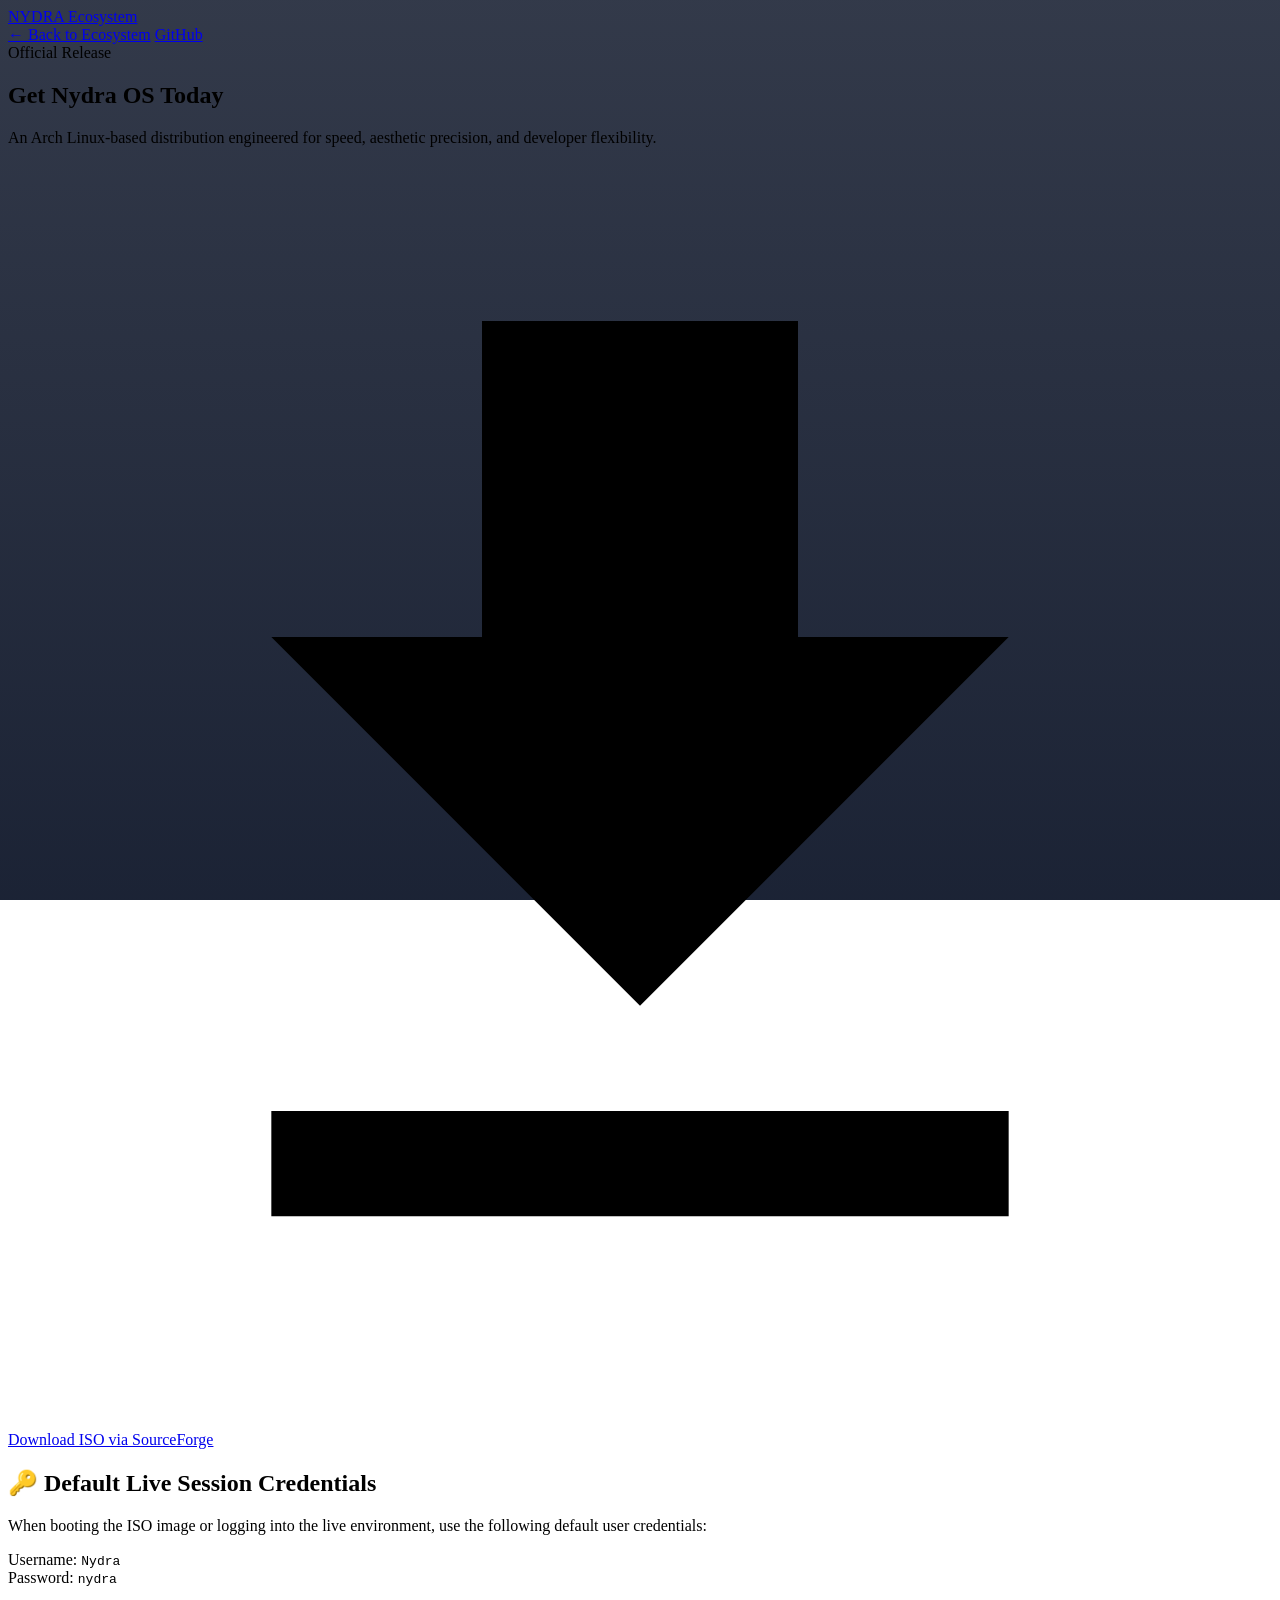
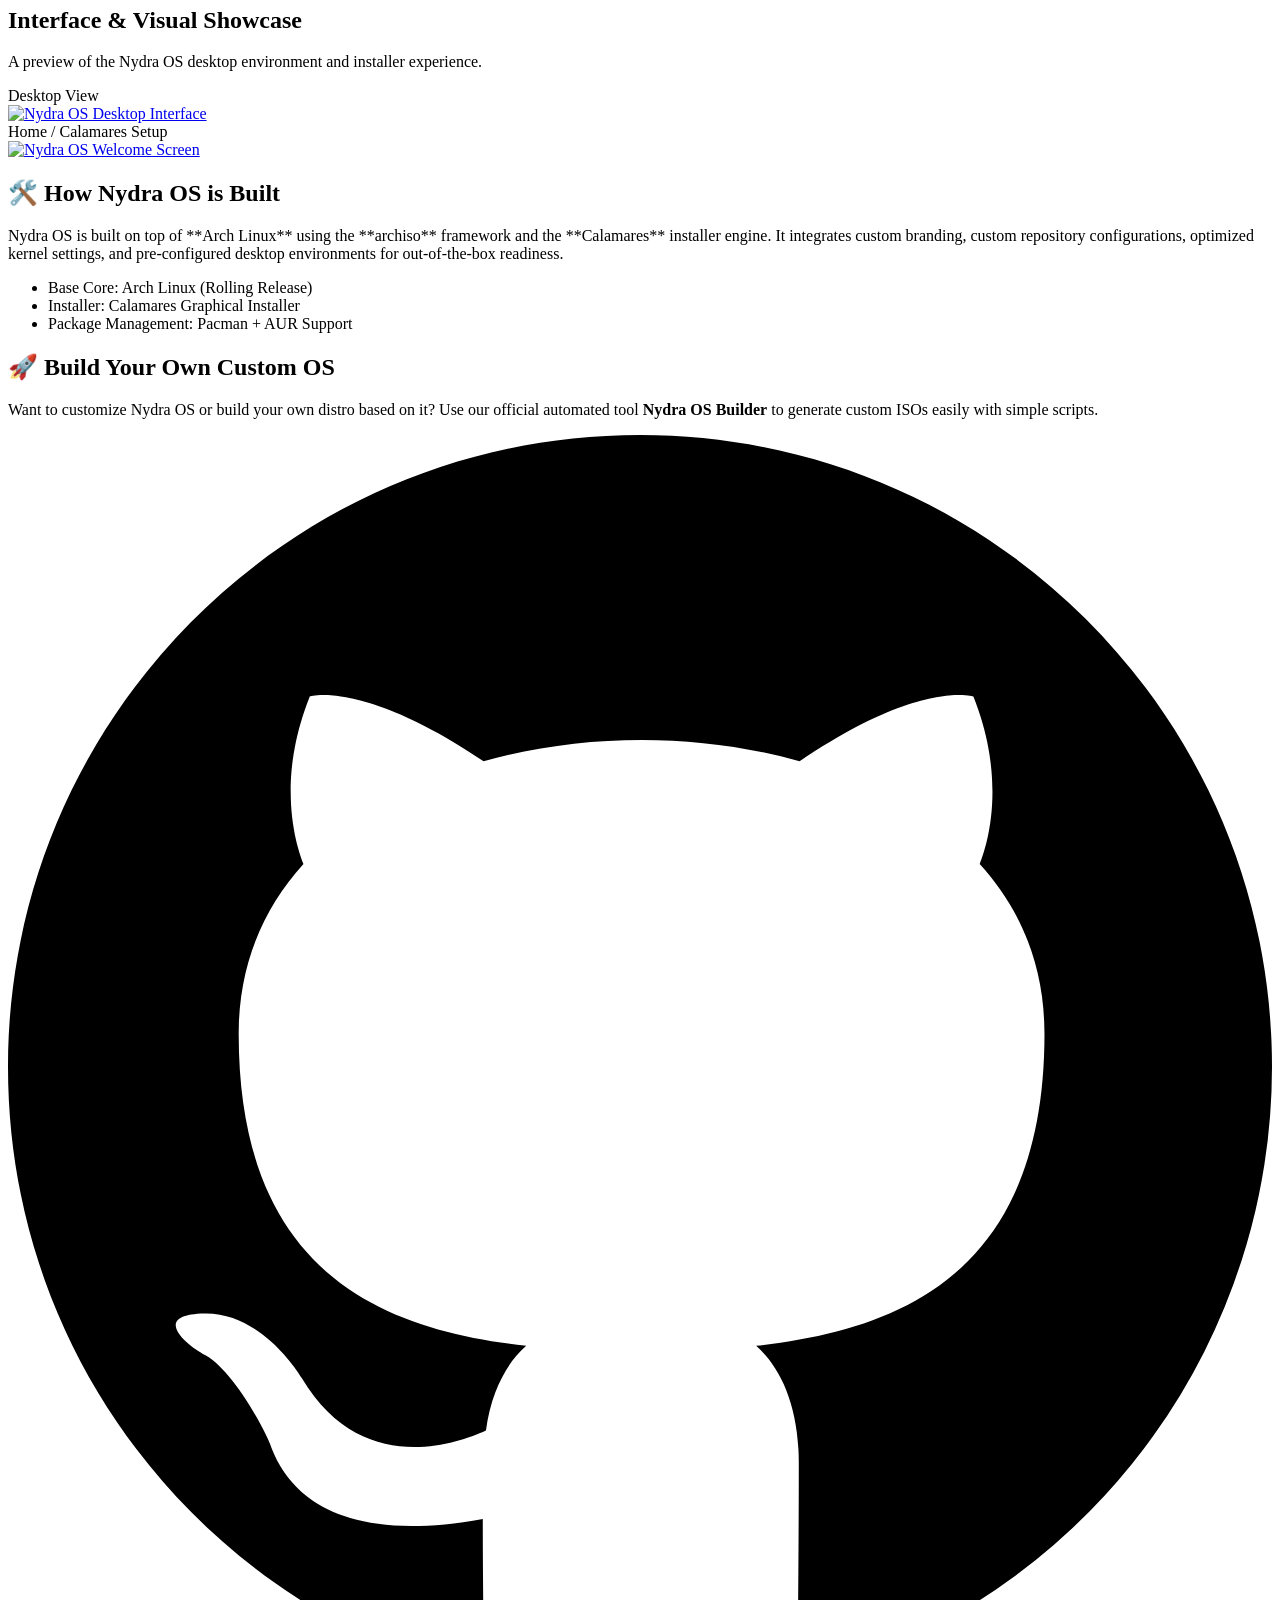
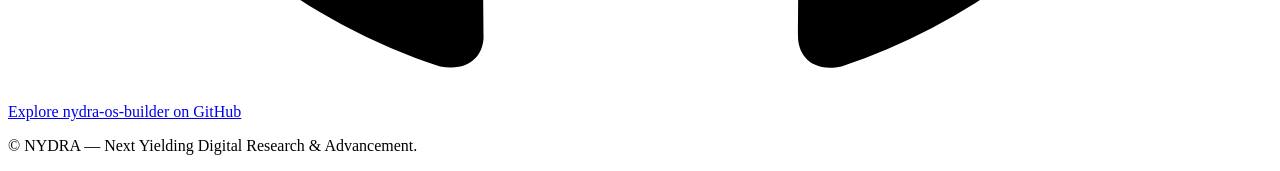
==== download.html @ 2bad8a65 "Create download.html" ====
<!DOCTYPE html>
<html lang="en">
<head>
  <meta charset="UTF-8">
  <meta name="viewport" content="width=device-width, initial-scale=1.0">
  
  <!-- SEO & Meta Tags -->
  <title>Download Nydra OS — Next-Gen Linux Distribution</title>
  <meta name="description" content="Download Nydra OS ISO, view system credentials, learn how it's built with Arch Linux and Calamares, or create your own respin using Nydra OS Builder.">
  <meta name="keywords" content="Download Nydra OS, Nydra OS ISO, Arch Linux ISO, Nydra OS Builder, Calamares installer">
  <meta name="robots" content="index, follow">
  <link rel="canonical" href="https://nydra-company.github.io/download.html">

  <!-- Favicon -->
  <link rel="icon" type="image/png" href="https://raw.githubusercontent.com/nydra-company/nydra-logo/refs/heads/main/Nydra-circle.png">

  <!-- Tailwind CDN -->
  <script src="https://cdn.tailwindcss.com"></script>

  <!-- Background Styling -->
  <style>
    .hero-bg {
      background-image: linear-gradient(to bottom, rgba(15, 23, 42, 0.85), rgba(15, 23, 42, 0.95)), 
                        url('https://raw.githubusercontent.com/nydra-company/nydra-logo/refs/heads/main/expanse.jpg');
      background-size: cover;
      background-position: center;
      background-attachment: fixed;
    }
  </style>
</head>
<body class="bg-slate-950 text-slate-100 font-sans antialiased min-h-screen flex flex-col justify-between hero-bg selection:bg-cyan-500 selection:text-black">

  <!-- Header -->
  <header class="sticky top-0 z-50 bg-slate-900/80 backdrop-blur-md border-b border-slate-800">
    <div class="max-w-7xl mx-auto px-6 h-20 flex items-center justify-between">
      <a href="index.html" class="flex items-center gap-3">
        <div>
          <span class="font-bold text-2xl tracking-tight text-white block leading-none">NYDRA</span>
          <span class="text-[11px] text-cyan-400 font-mono tracking-widest uppercase">Ecosystem</span>
        </div>
      </a>

      <div class="flex items-center gap-4">
        <a href="index.html" class="text-sm font-medium text-slate-300 hover:text-white transition-colors">← Back to Ecosystem</a>
        <a href="https://github.com/nydra-company/" target="_blank" rel="noopener noreferrer" class="px-4 py-2 rounded-xl bg-slate-800 border border-slate-700 text-white text-sm font-medium hover:bg-slate-700 transition-all">
          GitHub
        </a>
      </div>
    </div>
  </header>

  <!-- Main Content Container -->
  <main class="max-w-6xl mx-auto px-6 py-12 w-full space-y-16">

    <!-- Hero / Main Download Action -->
    <section class="text-center space-y-6 pt-6">
      <span class="inline-block py-1.5 px-4 rounded-full text-xs font-mono font-semibold tracking-wider uppercase bg-cyan-950/80 text-cyan-300 border border-cyan-800">
        Official Release
      </span>
      <h1 class="text-4xl md:text-6xl font-extrabold tracking-tight text-white">
        Get <span class="text-transparent bg-clip-text bg-gradient-to-r from-cyan-400 to-blue-500">Nydra OS</span> Today
      </h1>
      <p class="text-slate-300 max-w-2xl mx-auto text-base md:text-lg">
        An Arch Linux-based distribution engineered for speed, aesthetic precision, and developer flexibility.
      </p>

      <div class="pt-4 flex flex-wrap items-center justify-center gap-4">
        <a href="https://sourceforge.net/projects/nydraos/" target="_blank" rel="noopener noreferrer" class="px-8 py-4 rounded-xl bg-gradient-to-r from-cyan-500 to-blue-600 text-slate-950 font-bold text-lg hover:from-cyan-400 hover:to-blue-500 transition-all shadow-lg shadow-cyan-500/25 flex items-center gap-3">
          <svg class="w-6 h-6 fill-current" viewBox="0 0 24 24"><path d="M19 9h-4V3H9v6H5l7 7 7-7zM5 18v2h14v-2H5z"/></svg>
          Download ISO via SourceForge
        </a>
      </div>
    </section>

    <!-- Live Session Credentials -->
    <section class="bg-slate-900/90 border border-slate-800 rounded-2xl p-6 md:p-8 backdrop-blur-md shadow-xl">
      <h2 class="text-xl font-bold text-white flex items-center gap-2 mb-4">
        <span>🔑</span> Default Live Session Credentials
      </h2>
      <p class="text-slate-400 text-sm mb-6">
        When booting the ISO image or logging into the live environment, use the following default user credentials:
      </p>
      <div class="grid grid-cols-1 sm:grid-cols-2 gap-4 max-w-xl">
        <div class="bg-slate-950/80 p-4 rounded-xl border border-slate-800/80 flex items-center justify-between">
          <span class="text-xs font-mono text-slate-400 uppercase">Username:</span>
          <code class="text-cyan-400 font-mono font-bold text-lg">Nydra</code>
        </div>
        <div class="bg-slate-950/80 p-4 rounded-xl border border-slate-800/80 flex items-center justify-between">
          <span class="text-xs font-mono text-slate-400 uppercase">Password:</span>
          <code class="text-cyan-400 font-mono font-bold text-lg">nydra</code>
        </div>
      </div>
    </section>

    <!-- Desktop Screenshots Preview -->
    <section class="space-y-6">
      <div class="text-center space-y-2">
        <h2 class="text-2xl font-bold text-white">Interface & Visual Showcase</h2>
        <p class="text-slate-400 text-sm">A preview of the Nydra OS desktop environment and installer experience.</p>
      </div>

      <div class="grid grid-cols-1 md:grid-cols-2 gap-6">
        <div class="bg-slate-900/80 rounded-2xl border border-slate-800 overflow-hidden shadow-lg group">
          <div class="p-3 bg-slate-950/60 border-b border-slate-800 flex items-center justify-between">
            <span class="text-xs font-mono text-slate-400">Desktop View</span>
          </div>
          <a href="https://raw.githubusercontent.com/nydra-company/nydra-logo/refs/heads/main/desktop.png" target="_blank">
            <img src="https://raw.githubusercontent.com/nydra-company/nydra-logo/refs/heads/main/desktop.png" alt="Nydra OS Desktop Interface" class="w-full h-auto object-cover group-hover:scale-105 transition-transform duration-300">
          </a>
        </div>

        <div class="bg-slate-900/80 rounded-2xl border border-slate-800 overflow-hidden shadow-lg group">
          <div class="p-3 bg-slate-950/60 border-b border-slate-800 flex items-center justify-between">
            <span class="text-xs font-mono text-slate-400">Home / Calamares Setup</span>
          </div>
          <a href="https://raw.githubusercontent.com/nydra-company/nydra-logo/refs/heads/main/home.png" target="_blank">
            <img src="https://raw.githubusercontent.com/nydra-company/nydra-logo/refs/heads/main/home.png" alt="Nydra OS Welcome Screen" class="w-full h-auto object-cover group-hover:scale-105 transition-transform duration-300">
          </a>
        </div>
      </div>
    </section>

    <!-- OS Architecture & Building Guide -->
    <section class="grid grid-cols-1 md:grid-cols-2 gap-8">
      
      <!-- How Nydra OS was built -->
      <div class="bg-slate-900/90 border border-slate-800 rounded-2xl p-6 md:p-8 space-y-4">
        <h2 class="text-xl font-bold text-white flex items-center gap-2">
          <span>🛠️</span> How Nydra OS is Built
        </h2>
        <p class="text-slate-300 text-sm leading-relaxed">
          Nydra OS is built on top of **Arch Linux** using the **archiso** framework and the **Calamares** installer engine. It integrates custom branding, custom repository configurations, optimized kernel settings, and pre-configured desktop environments for out-of-the-box readiness.
        </p>
        <ul class="text-xs text-slate-400 font-mono space-y-2 list-disc list-inside">
          <li>Base Core: Arch Linux (Rolling Release)</li>
          <li>Installer: Calamares Graphical Installer</li>
          <li>Package Management: Pacman + AUR Support</li>
        </ul>
      </div>

      <!-- Build Your Own (Nydra OS Builder Tool) -->
      <div class="bg-gradient-to-br from-slate-900 via-slate-900 to-cyan-950/50 border border-cyan-800/60 rounded-2xl p-6 md:p-8 space-y-4 flex flex-col justify-between">
        <div>
          <h2 class="text-xl font-bold text-white flex items-center gap-2">
            <span>🚀</span> Build Your Own Custom OS
          </h2>
          <p class="text-slate-300 text-sm leading-relaxed mt-2">
            Want to customize Nydra OS or build your own distro based on it? Use our official automated tool <strong>Nydra OS Builder</strong> to generate custom ISOs easily with simple scripts.
          </p>
        </div>

        <div class="pt-4">
          <a href="https://github.com/nydra-company/nydra-os-builder" target="_blank" rel="noopener noreferrer" class="inline-flex items-center gap-2 px-5 py-3 rounded-xl bg-cyan-500 text-slate-950 font-bold text-sm hover:bg-cyan-400 transition-all shadow-md">
            <svg class="w-4 h-4 fill-current" viewBox="0 0 24 24"><path d="M12 0C5.37 0 0 5.37 0 12c0 5.31 3.435 9.795 8.205 11.385.6.105.825-.255.825-.57 0-.285-.015-1.23-.015-2.235-3.015.555-3.795-.735-4.035-1.41-.135-.345-.72-1.41-1.23-1.695-.42-.225-1.02-.78-.015-.795.945-.015 1.62.87 1.845 1.23 1.08 1.815 2.805 1.305 3.495.99.105-.78.42-1.305.765-1.605-2.67-.3-5.46-1.335-5.46-5.925 0-1.305.465-2.385 1.23-3.225-.12-.3-.54-1.53.12-3.18 0 0 1.005-.315 3.3 1.23.96-.27 1.98-.405 3-.405s2.04.135 3 .405c2.295-1.56 3.3-1.23 3.3-1.23.66 1.65.24 2.88.12 3.18.765.84 1.23 1.905 1.23 3.225 0 4.605-2.805 5.625-5.475 5.925.435.375.81 1.095.81 2.22 0 1.605-.015 2.895-.015 3.3 0 .315.225.69.825.57A12.02 12.02 0 0024 12c0-6.63-5.37-12-12-12z"/></svg>
            Explore nydra-os-builder on GitHub
          </a>
        </div>
      </div>

    </section>

  </main>

  <!-- Footer -->
  <footer class="border-t border-slate-800 py-8 bg-slate-950/80 text-center text-slate-500 text-sm">
    <p>&copy; NYDRA — Next Yielding Digital Research & Advancement.</p>
  </footer>

</body>
</html>
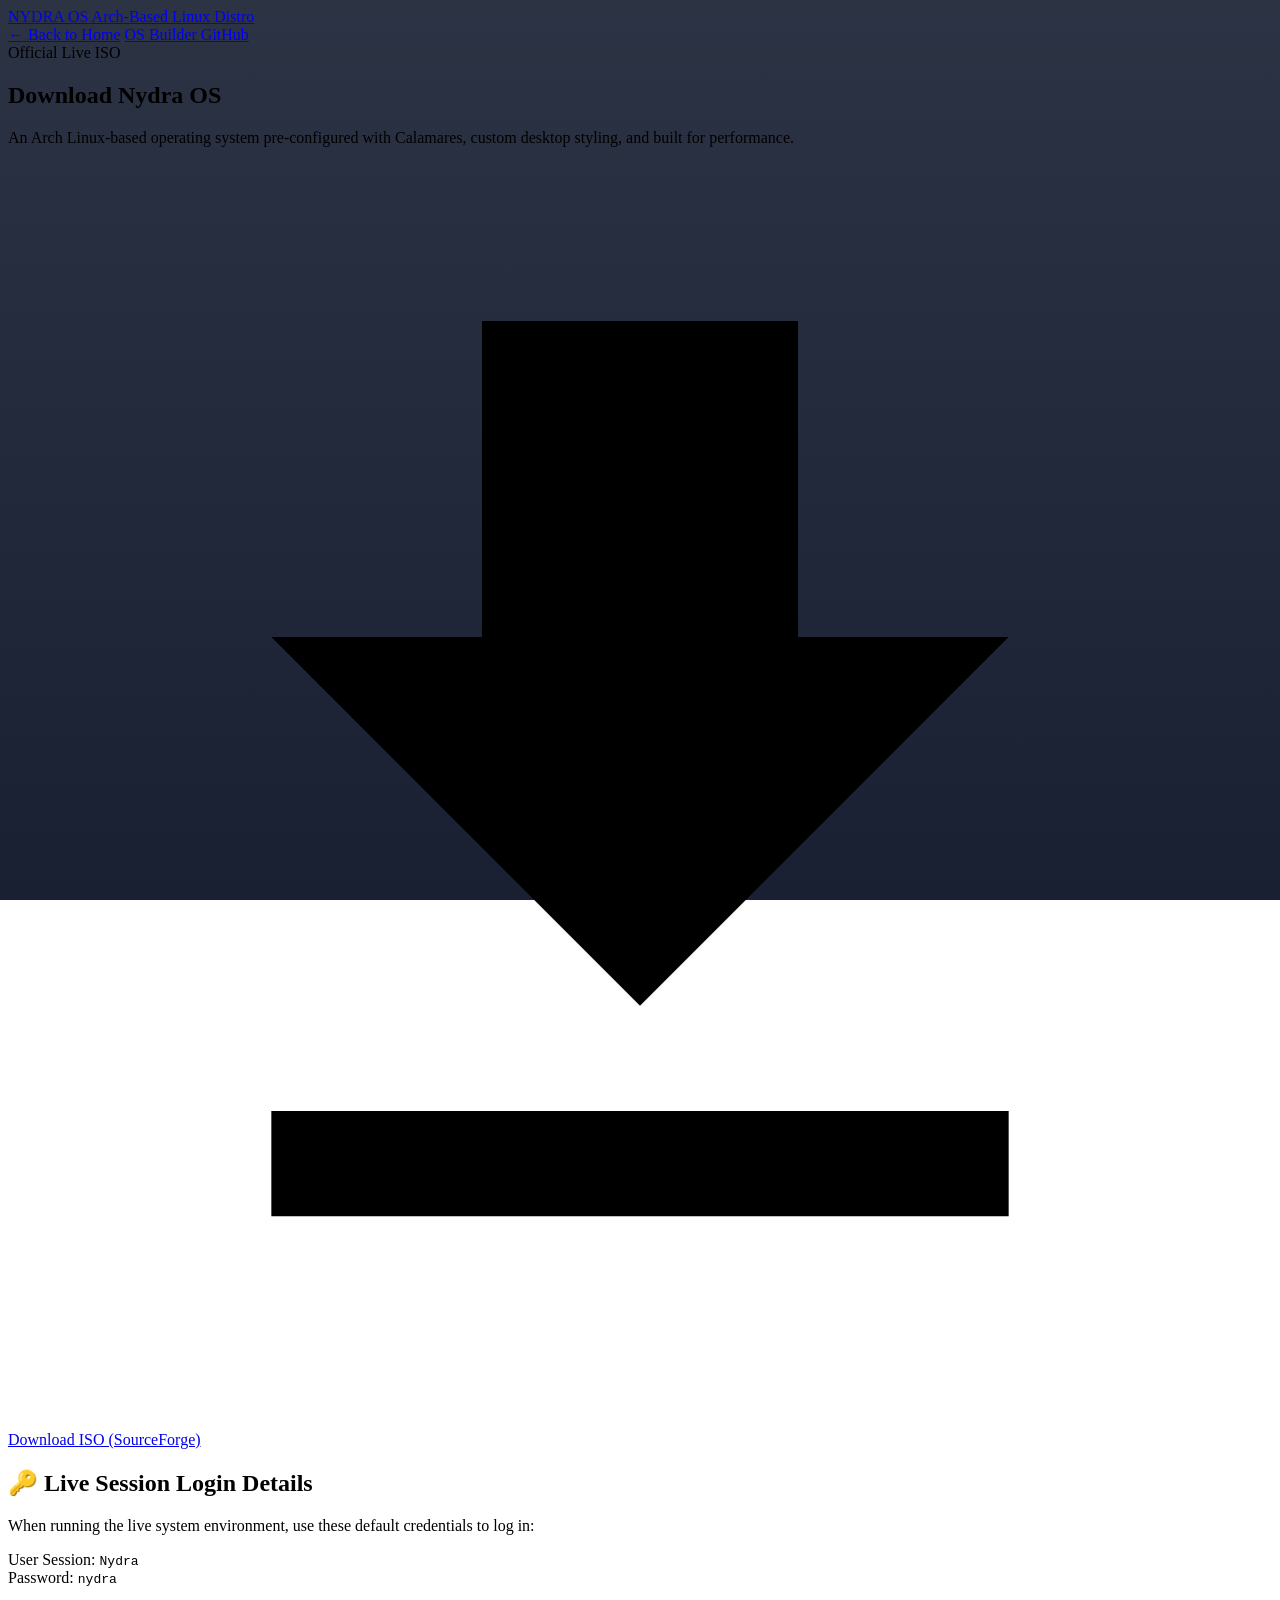
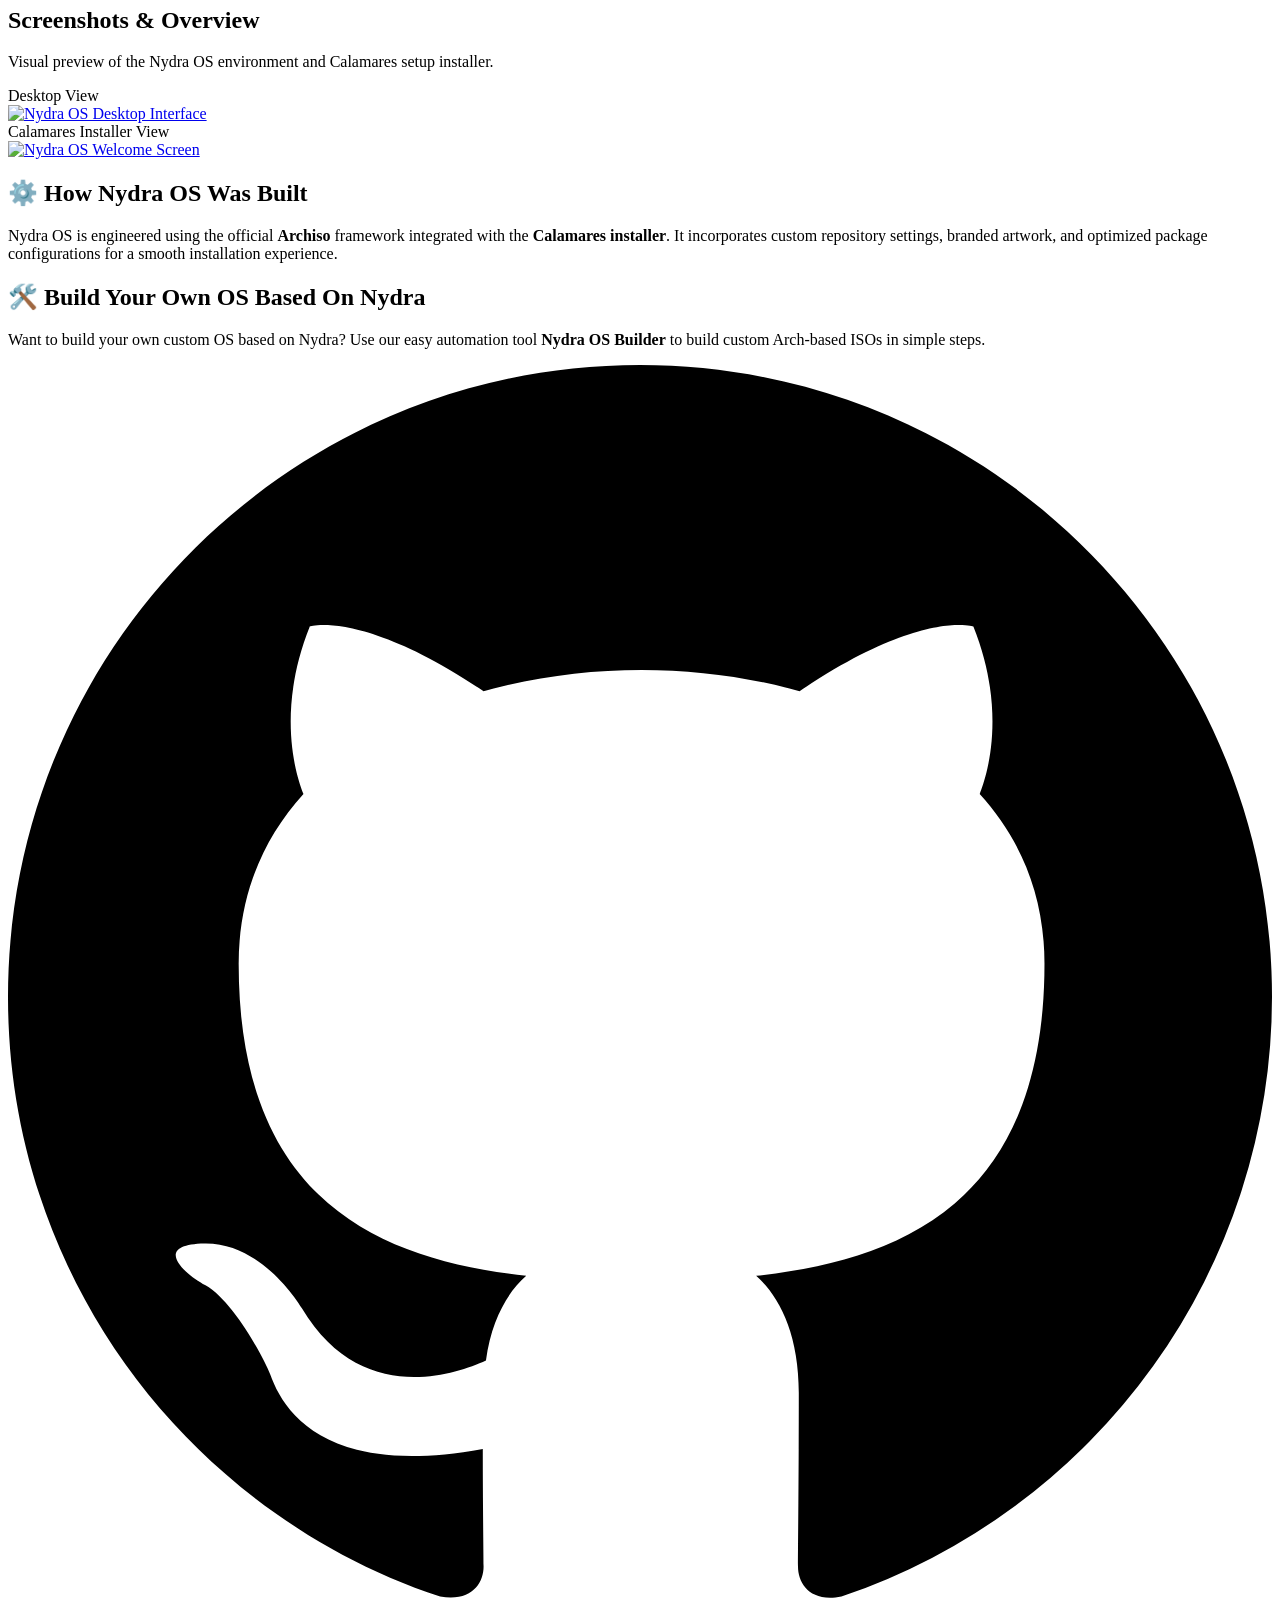
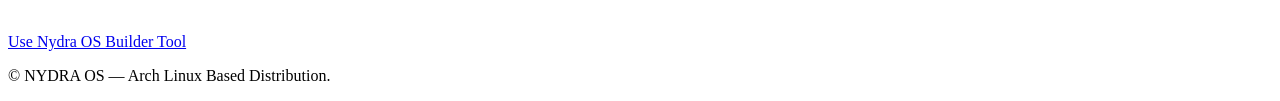
==== commit fc676204: "Update download.html" ====
--- a/download.html
+++ b/download.html
@@ -6,8 +6,8 @@
   
   <!-- SEO & Meta Tags -->
   <title>Download Nydra OS — Next-Gen Linux Distribution</title>
-  <meta name="description" content="Download Nydra OS ISO, view system credentials, learn how it's built with Arch Linux and Calamares, or create your own respin using Nydra OS Builder.">
-  <meta name="keywords" content="Download Nydra OS, Nydra OS ISO, Arch Linux ISO, Nydra OS Builder, Calamares installer">
+  <meta name="description" content="Download Nydra OS ISO, view live session credentials, learn how it is built on Arch Linux & Calamares, or build your own OS using Nydra OS Builder.">
+  <meta name="keywords" content="Download Nydra OS, Arch Linux, Nydra OS Builder, Calamares installer, Linux Distro">
   <meta name="robots" content="index, follow">
   <link rel="canonical" href="https://nydra-company.github.io/download.html">
 
@@ -17,10 +17,10 @@
   <!-- Tailwind CDN -->
   <script src="https://cdn.tailwindcss.com"></script>
 
-  <!-- Background Styling -->
+  <!-- Background Custom Styling -->
   <style>
     .hero-bg {
-      background-image: linear-gradient(to bottom, rgba(15, 23, 42, 0.85), rgba(15, 23, 42, 0.95)), 
+      background-image: linear-gradient(to bottom, rgba(15, 23, 42, 0.88), rgba(15, 23, 42, 0.96)), 
                         url('https://raw.githubusercontent.com/nydra-company/nydra-logo/refs/heads/main/expanse.jpg');
       background-size: cover;
       background-position: center;
@@ -35,39 +35,39 @@
     <div class="max-w-7xl mx-auto px-6 h-20 flex items-center justify-between">
       <a href="index.html" class="flex items-center gap-3">
         <div>
-          <span class="font-bold text-2xl tracking-tight text-white block leading-none">NYDRA</span>
-          <span class="text-[11px] text-cyan-400 font-mono tracking-widest uppercase">Ecosystem</span>
+          <span class="font-bold text-2xl tracking-tight text-white block leading-none">NYDRA OS</span>
+          <span class="text-[11px] text-cyan-400 font-mono tracking-widest uppercase">Arch-Based Linux Distro</span>
         </div>
       </a>
 
       <div class="flex items-center gap-4">
-        <a href="index.html" class="text-sm font-medium text-slate-300 hover:text-white transition-colors">← Back to Ecosystem</a>
-        <a href="https://github.com/nydra-company/" target="_blank" rel="noopener noreferrer" class="px-4 py-2 rounded-xl bg-slate-800 border border-slate-700 text-white text-sm font-medium hover:bg-slate-700 transition-all">
-          GitHub
+        <a href="index.html" class="text-sm font-medium text-slate-300 hover:text-white transition-colors">← Back to Home</a>
+        <a href="https://github.com/nydra-company/nydra-os-builder" target="_blank" rel="noopener noreferrer" class="px-4 py-2 rounded-xl bg-slate-800 border border-slate-700 text-white text-sm font-medium hover:bg-slate-700 transition-all">
+          OS Builder GitHub
         </a>
       </div>
     </div>
   </header>
 
-  <!-- Main Content Container -->
+  <!-- Main Content -->
   <main class="max-w-6xl mx-auto px-6 py-12 w-full space-y-16">
 
     <!-- Hero / Main Download Action -->
     <section class="text-center space-y-6 pt-6">
       <span class="inline-block py-1.5 px-4 rounded-full text-xs font-mono font-semibold tracking-wider uppercase bg-cyan-950/80 text-cyan-300 border border-cyan-800">
-        Official Release
+        Official Live ISO
       </span>
       <h1 class="text-4xl md:text-6xl font-extrabold tracking-tight text-white">
-        Get <span class="text-transparent bg-clip-text bg-gradient-to-r from-cyan-400 to-blue-500">Nydra OS</span> Today
+        Download <span class="text-transparent bg-clip-text bg-gradient-to-r from-cyan-400 to-blue-500">Nydra OS</span>
       </h1>
       <p class="text-slate-300 max-w-2xl mx-auto text-base md:text-lg">
-        An Arch Linux-based distribution engineered for speed, aesthetic precision, and developer flexibility.
+        An Arch Linux-based operating system pre-configured with Calamares, custom desktop styling, and built for performance.
       </p>
 
       <div class="pt-4 flex flex-wrap items-center justify-center gap-4">
         <a href="https://sourceforge.net/projects/nydraos/" target="_blank" rel="noopener noreferrer" class="px-8 py-4 rounded-xl bg-gradient-to-r from-cyan-500 to-blue-600 text-slate-950 font-bold text-lg hover:from-cyan-400 hover:to-blue-500 transition-all shadow-lg shadow-cyan-500/25 flex items-center gap-3">
           <svg class="w-6 h-6 fill-current" viewBox="0 0 24 24"><path d="M19 9h-4V3H9v6H5l7 7 7-7zM5 18v2h14v-2H5z"/></svg>
-          Download ISO via SourceForge
+          Download ISO (SourceForge)
         </a>
       </div>
     </section>
@@ -75,14 +75,14 @@
     <!-- Live Session Credentials -->
     <section class="bg-slate-900/90 border border-slate-800 rounded-2xl p-6 md:p-8 backdrop-blur-md shadow-xl">
       <h2 class="text-xl font-bold text-white flex items-center gap-2 mb-4">
-        <span>🔑</span> Default Live Session Credentials
+        <span>🔑</span> Live Session Login Details
       </h2>
       <p class="text-slate-400 text-sm mb-6">
-        When booting the ISO image or logging into the live environment, use the following default user credentials:
+        When running the live system environment, use these default credentials to log in:
       </p>
       <div class="grid grid-cols-1 sm:grid-cols-2 gap-4 max-w-xl">
         <div class="bg-slate-950/80 p-4 rounded-xl border border-slate-800/80 flex items-center justify-between">
-          <span class="text-xs font-mono text-slate-400 uppercase">Username:</span>
+          <span class="text-xs font-mono text-slate-400 uppercase">User Session:</span>
           <code class="text-cyan-400 font-mono font-bold text-lg">Nydra</code>
         </div>
         <div class="bg-slate-950/80 p-4 rounded-xl border border-slate-800/80 flex items-center justify-between">
@@ -92,11 +92,11 @@
       </div>
     </section>
 
-    <!-- Desktop Screenshots Preview -->
+    <!-- Desktop Screenshots -->
     <section class="space-y-6">
       <div class="text-center space-y-2">
-        <h2 class="text-2xl font-bold text-white">Interface & Visual Showcase</h2>
-        <p class="text-slate-400 text-sm">A preview of the Nydra OS desktop environment and installer experience.</p>
+        <h2 class="text-2xl font-bold text-white">Screenshots & Overview</h2>
+        <p class="text-slate-400 text-sm">Visual preview of the Nydra OS environment and Calamares setup installer.</p>
       </div>
 
       <div class="grid grid-cols-1 md:grid-cols-2 gap-6">
@@ -111,7 +111,7 @@
 
         <div class="bg-slate-900/80 rounded-2xl border border-slate-800 overflow-hidden shadow-lg group">
           <div class="p-3 bg-slate-950/60 border-b border-slate-800 flex items-center justify-between">
-            <span class="text-xs font-mono text-slate-400">Home / Calamares Setup</span>
+            <span class="text-xs font-mono text-slate-400">Calamares Installer View</span>
           </div>
           <a href="https://raw.githubusercontent.com/nydra-company/nydra-logo/refs/heads/main/home.png" target="_blank">
             <img src="https://raw.githubusercontent.com/nydra-company/nydra-logo/refs/heads/main/home.png" alt="Nydra OS Welcome Screen" class="w-full h-auto object-cover group-hover:scale-105 transition-transform duration-300">
@@ -120,39 +120,34 @@
       </div>
     </section>
 
-    <!-- OS Architecture & Building Guide -->
+    <!-- Architecture & Builder Info -->
     <section class="grid grid-cols-1 md:grid-cols-2 gap-8">
       
       <!-- How Nydra OS was built -->
       <div class="bg-slate-900/90 border border-slate-800 rounded-2xl p-6 md:p-8 space-y-4">
         <h2 class="text-xl font-bold text-white flex items-center gap-2">
-          <span>🛠️</span> How Nydra OS is Built
+          <span>⚙️</span> How Nydra OS Was Built
         </h2>
         <p class="text-slate-300 text-sm leading-relaxed">
-          Nydra OS is built on top of **Arch Linux** using the **archiso** framework and the **Calamares** installer engine. It integrates custom branding, custom repository configurations, optimized kernel settings, and pre-configured desktop environments for out-of-the-box readiness.
+          Nydra OS is engineered using the official <strong>Archiso</strong> framework integrated with the <strong>Calamares installer</strong>. It incorporates custom repository settings, branded artwork, and optimized package configurations for a smooth installation experience.
         </p>
-        <ul class="text-xs text-slate-400 font-mono space-y-2 list-disc list-inside">
-          <li>Base Core: Arch Linux (Rolling Release)</li>
-          <li>Installer: Calamares Graphical Installer</li>
-          <li>Package Management: Pacman + AUR Support</li>
-        </ul>
       </div>
 
-      <!-- Build Your Own (Nydra OS Builder Tool) -->
+      <!-- Nydra OS Builder -->
       <div class="bg-gradient-to-br from-slate-900 via-slate-900 to-cyan-950/50 border border-cyan-800/60 rounded-2xl p-6 md:p-8 space-y-4 flex flex-col justify-between">
         <div>
           <h2 class="text-xl font-bold text-white flex items-center gap-2">
-            <span>🚀</span> Build Your Own Custom OS
+            <span>🛠️</span> Build Your Own OS Based On Nydra
           </h2>
           <p class="text-slate-300 text-sm leading-relaxed mt-2">
-            Want to customize Nydra OS or build your own distro based on it? Use our official automated tool <strong>Nydra OS Builder</strong> to generate custom ISOs easily with simple scripts.
+            Want to build your own custom OS based on Nydra? Use our easy automation tool <strong>Nydra OS Builder</strong> to build custom Arch-based ISOs in simple steps.
           </p>
         </div>
 
         <div class="pt-4">
           <a href="https://github.com/nydra-company/nydra-os-builder" target="_blank" rel="noopener noreferrer" class="inline-flex items-center gap-2 px-5 py-3 rounded-xl bg-cyan-500 text-slate-950 font-bold text-sm hover:bg-cyan-400 transition-all shadow-md">
             <svg class="w-4 h-4 fill-current" viewBox="0 0 24 24"><path d="M12 0C5.37 0 0 5.37 0 12c0 5.31 3.435 9.795 8.205 11.385.6.105.825-.255.825-.57 0-.285-.015-1.23-.015-2.235-3.015.555-3.795-.735-4.035-1.41-.135-.345-.72-1.41-1.23-1.695-.42-.225-1.02-.78-.015-.795.945-.015 1.62.87 1.845 1.23 1.08 1.815 2.805 1.305 3.495.99.105-.78.42-1.305.765-1.605-2.67-.3-5.46-1.335-5.46-5.925 0-1.305.465-2.385 1.23-3.225-.12-.3-.54-1.53.12-3.18 0 0 1.005-.315 3.3 1.23.96-.27 1.98-.405 3-.405s2.04.135 3 .405c2.295-1.56 3.3-1.23 3.3-1.23.66 1.65.24 2.88.12 3.18.765.84 1.23 1.905 1.23 3.225 0 4.605-2.805 5.625-5.475 5.925.435.375.81 1.095.81 2.22 0 1.605-.015 2.895-.015 3.3 0 .315.225.69.825.57A12.02 12.02 0 0024 12c0-6.63-5.37-12-12-12z"/></svg>
-            Explore nydra-os-builder on GitHub
+            Use Nydra OS Builder Tool
           </a>
         </div>
       </div>
@@ -163,7 +158,7 @@
 
   <!-- Footer -->
   <footer class="border-t border-slate-800 py-8 bg-slate-950/80 text-center text-slate-500 text-sm">
-    <p>&copy; NYDRA — Next Yielding Digital Research & Advancement.</p>
+    <p>&copy; NYDRA OS — Arch Linux Based Distribution.</p>
   </footer>
 
 </body>
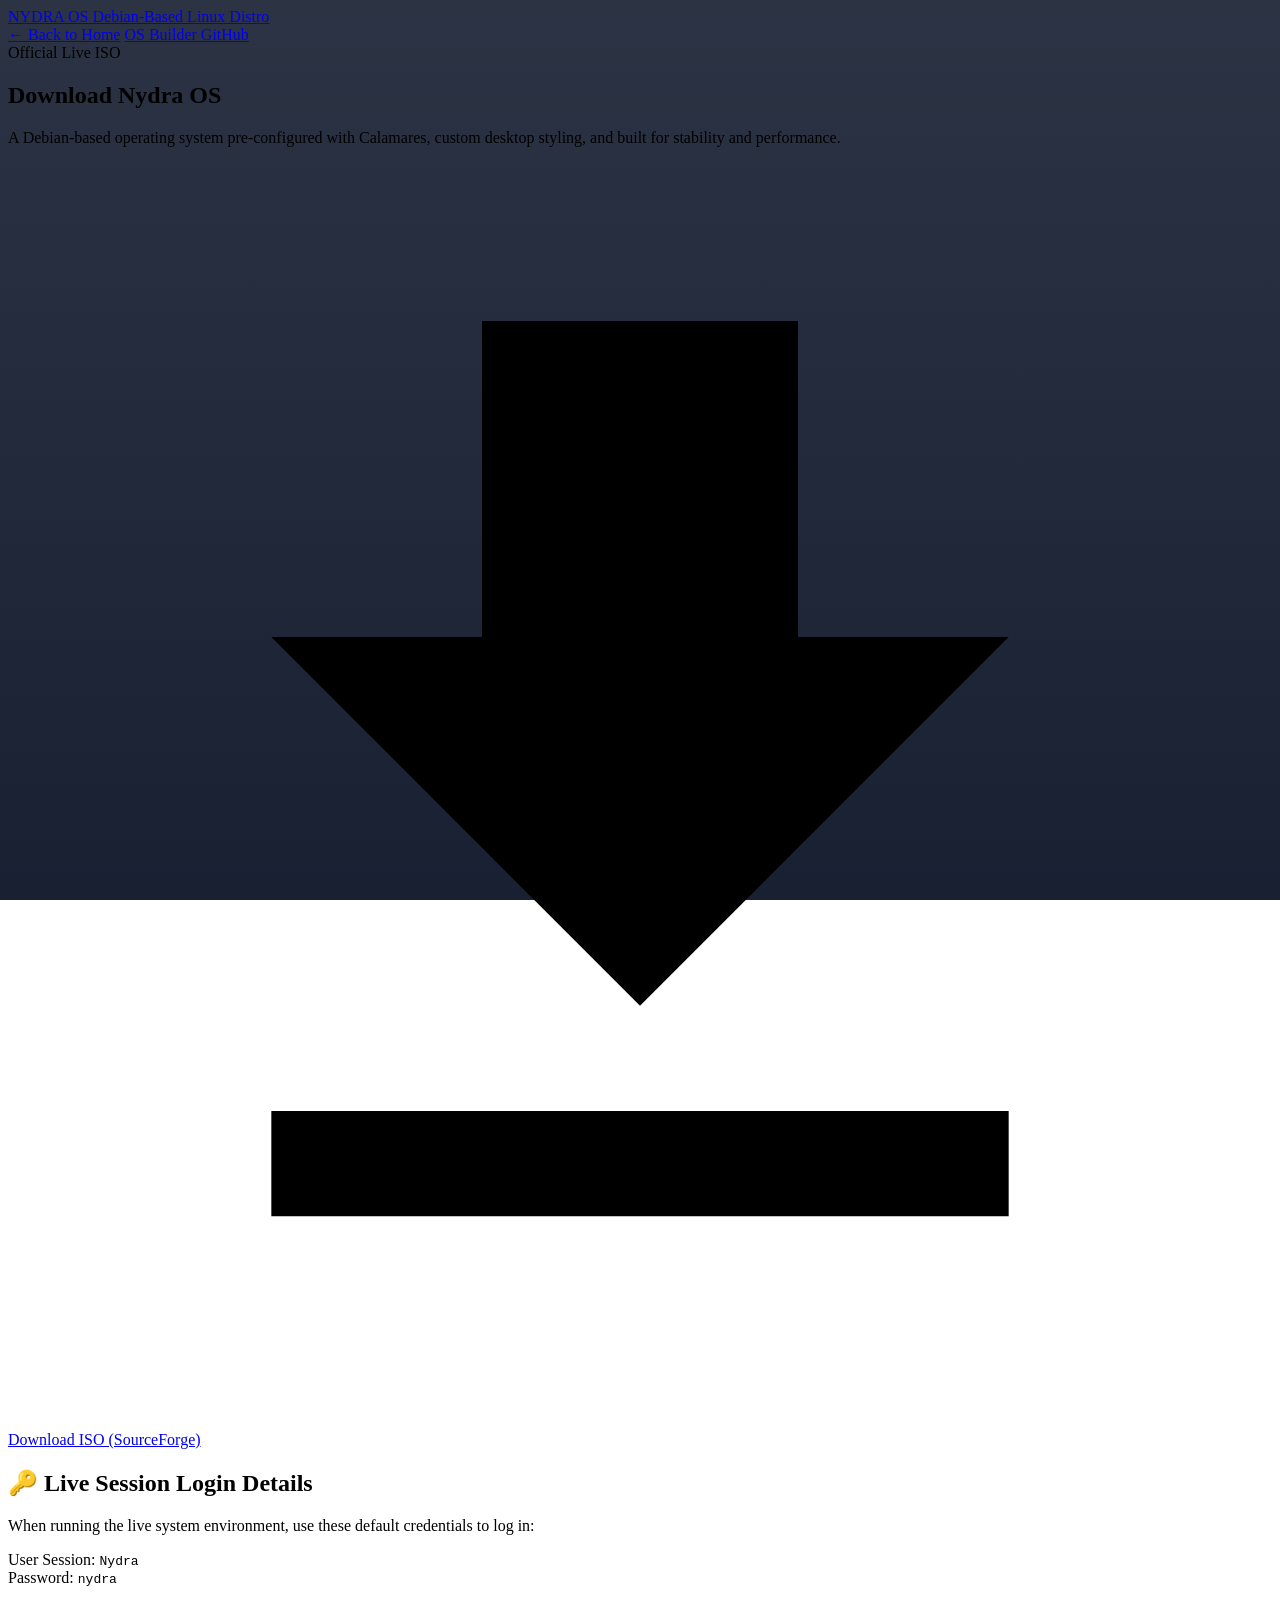
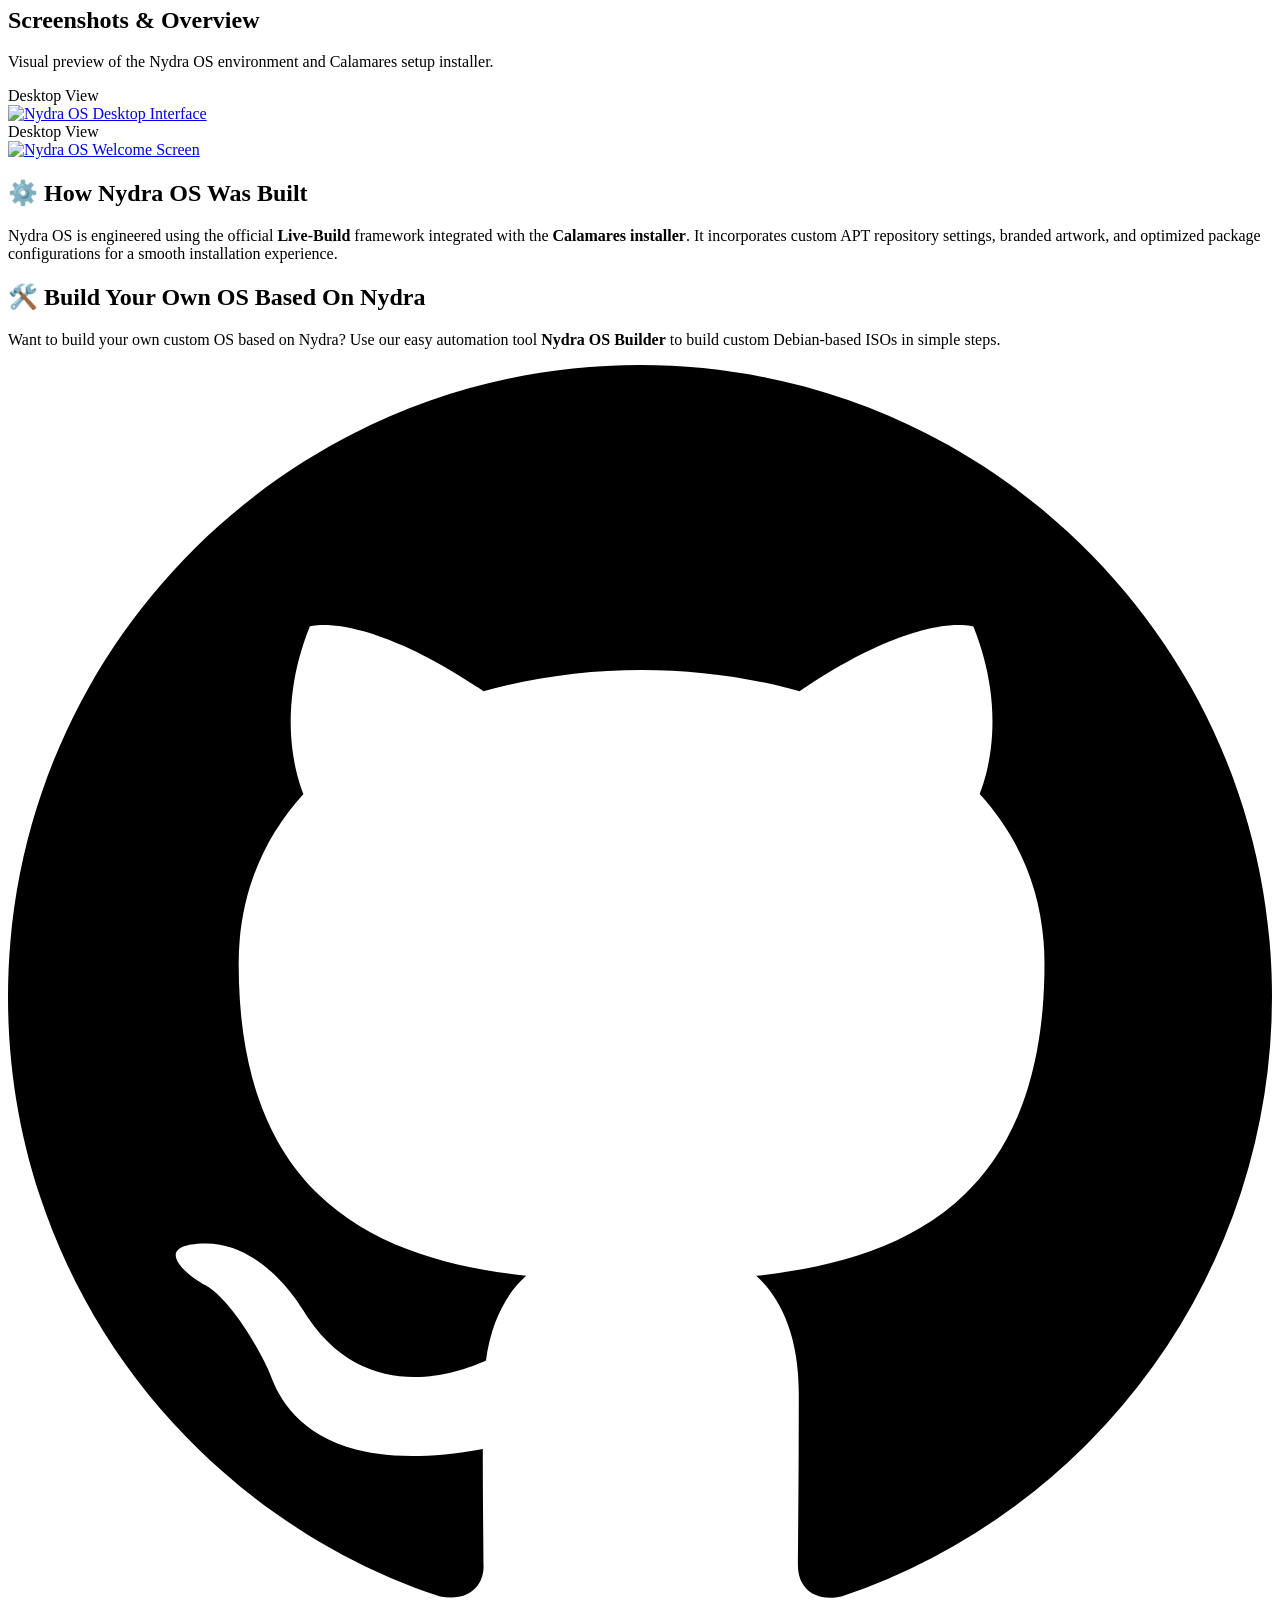
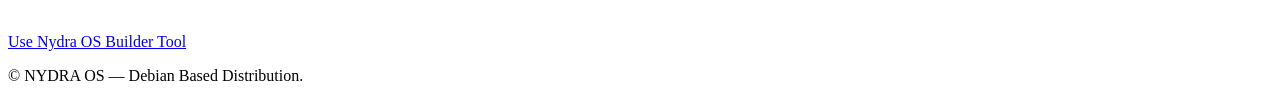
==== commit 7a5d2376: "Update download.html" ====
--- a/download.html
+++ b/download.html
@@ -6,8 +6,8 @@
   
   <!-- SEO & Meta Tags -->
   <title>Download Nydra OS — Next-Gen Linux Distribution</title>
-  <meta name="description" content="Download Nydra OS ISO, view live session credentials, learn how it is built on Arch Linux & Calamares, or build your own OS using Nydra OS Builder.">
-  <meta name="keywords" content="Download Nydra OS, Arch Linux, Nydra OS Builder, Calamares installer, Linux Distro">
+  <meta name="description" content="Download Nydra OS ISO, view live session credentials, learn how it is built on Debian & Calamares, or build your own OS using Nydra OS Builder.">
+  <meta name="keywords" content="Download Nydra OS, Debian Linux, Nydra OS Builder, Calamares installer, Linux Distro">
   <meta name="robots" content="index, follow">
   <link rel="canonical" href="https://nydra-company.github.io/download.html">
 
@@ -36,7 +36,7 @@
       <a href="index.html" class="flex items-center gap-3">
         <div>
           <span class="font-bold text-2xl tracking-tight text-white block leading-none">NYDRA OS</span>
-          <span class="text-[11px] text-cyan-400 font-mono tracking-widest uppercase">Arch-Based Linux Distro</span>
+          <span class="text-[11px] text-cyan-400 font-mono tracking-widest uppercase">Debian-Based Linux Distro</span>
         </div>
       </a>
 
@@ -61,7 +61,7 @@
         Download <span class="text-transparent bg-clip-text bg-gradient-to-r from-cyan-400 to-blue-500">Nydra OS</span>
       </h1>
       <p class="text-slate-300 max-w-2xl mx-auto text-base md:text-lg">
-        An Arch Linux-based operating system pre-configured with Calamares, custom desktop styling, and built for performance.
+        A Debian-based operating system pre-configured with Calamares, custom desktop styling, and built for stability and performance.
       </p>
 
       <div class="pt-4 flex flex-wrap items-center justify-center gap-4">
@@ -111,7 +111,7 @@
 
         <div class="bg-slate-900/80 rounded-2xl border border-slate-800 overflow-hidden shadow-lg group">
           <div class="p-3 bg-slate-950/60 border-b border-slate-800 flex items-center justify-between">
-            <span class="text-xs font-mono text-slate-400">Calamares Installer View</span>
+            <span class="text-xs font-mono text-slate-400">Desktop View</span>
           </div>
           <a href="https://raw.githubusercontent.com/nydra-company/nydra-logo/refs/heads/main/home.png" target="_blank">
             <img src="https://raw.githubusercontent.com/nydra-company/nydra-logo/refs/heads/main/home.png" alt="Nydra OS Welcome Screen" class="w-full h-auto object-cover group-hover:scale-105 transition-transform duration-300">
@@ -129,7 +129,7 @@
           <span>⚙️</span> How Nydra OS Was Built
         </h2>
         <p class="text-slate-300 text-sm leading-relaxed">
-          Nydra OS is engineered using the official <strong>Archiso</strong> framework integrated with the <strong>Calamares installer</strong>. It incorporates custom repository settings, branded artwork, and optimized package configurations for a smooth installation experience.
+          Nydra OS is engineered using the official <strong>Live-Build</strong> framework integrated with the <strong>Calamares installer</strong>. It incorporates custom APT repository settings, branded artwork, and optimized package configurations for a smooth installation experience.
         </p>
       </div>
 
@@ -140,7 +140,7 @@
             <span>🛠️</span> Build Your Own OS Based On Nydra
           </h2>
           <p class="text-slate-300 text-sm leading-relaxed mt-2">
-            Want to build your own custom OS based on Nydra? Use our easy automation tool <strong>Nydra OS Builder</strong> to build custom Arch-based ISOs in simple steps.
+            Want to build your own custom OS based on Nydra? Use our easy automation tool <strong>Nydra OS Builder</strong> to build custom Debian-based ISOs in simple steps.
           </p>
         </div>
 
@@ -158,7 +158,7 @@
 
   <!-- Footer -->
   <footer class="border-t border-slate-800 py-8 bg-slate-950/80 text-center text-slate-500 text-sm">
-    <p>&copy; NYDRA OS — Arch Linux Based Distribution.</p>
+    <p>&copy; NYDRA OS — Debian Based Distribution.</p>
   </footer>
 
 </body>
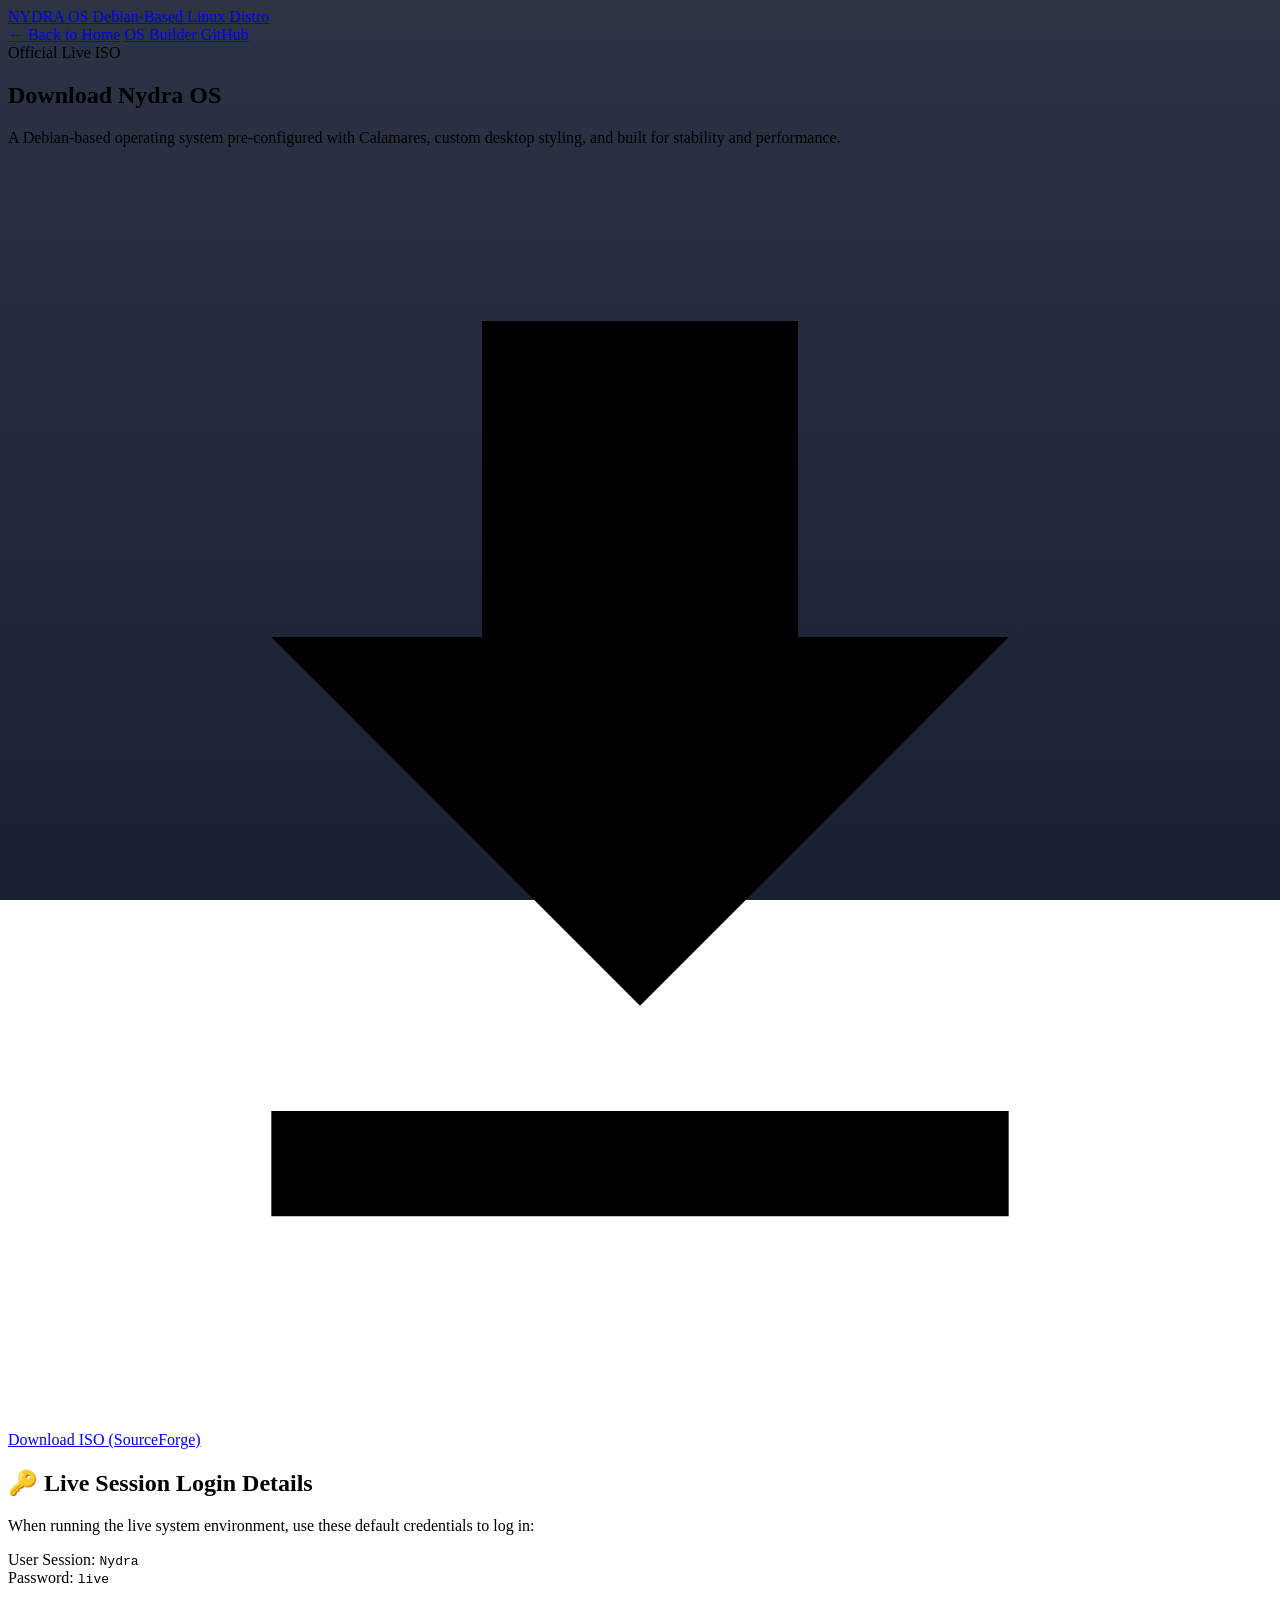
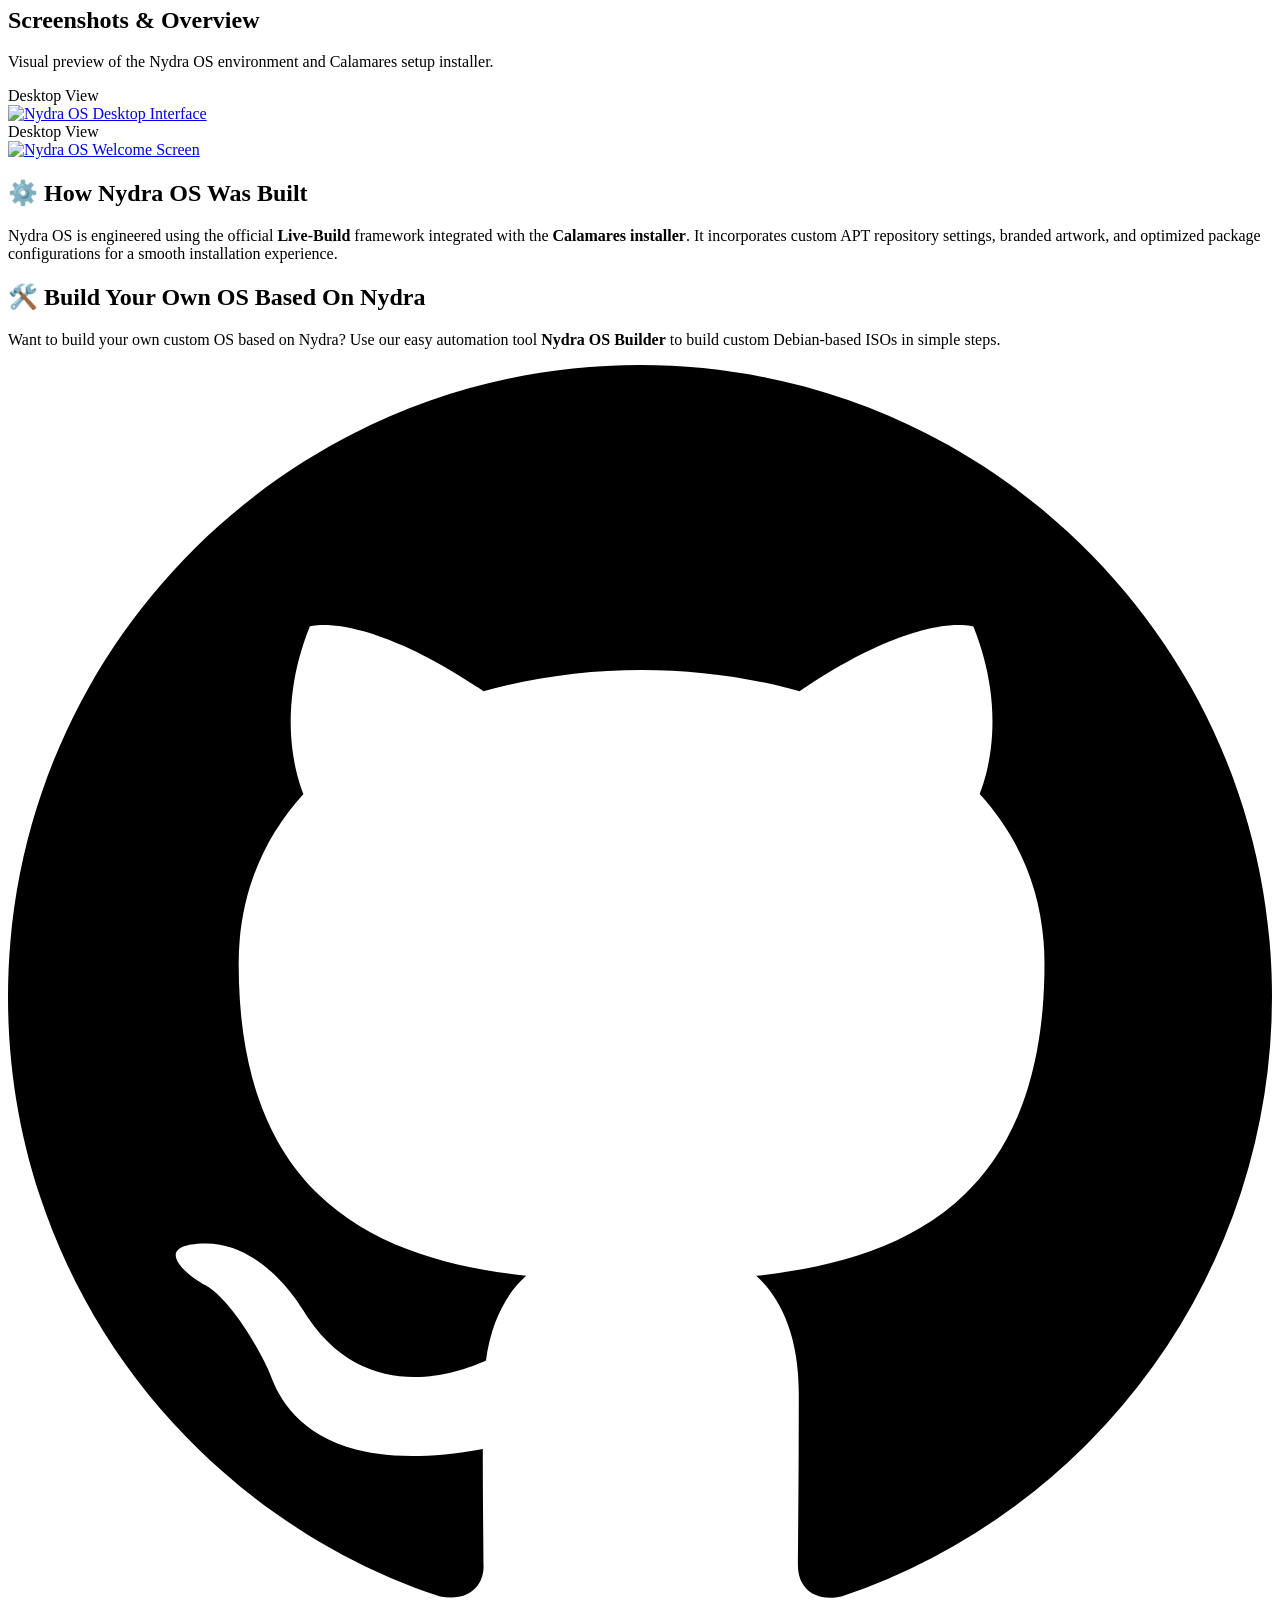
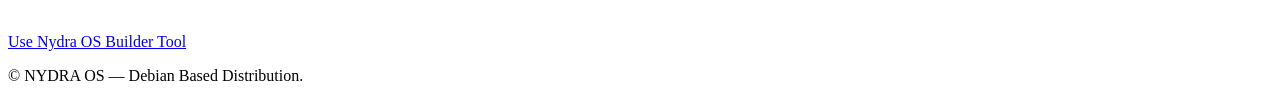
==== commit ee98e7dc: "Update download.html" ====
--- a/download.html
+++ b/download.html
@@ -9,7 +9,7 @@
   <meta name="description" content="Download Nydra OS ISO, view live session credentials, learn how it is built on Debian & Calamares, or build your own OS using Nydra OS Builder.">
   <meta name="keywords" content="Download Nydra OS, Debian Linux, Nydra OS Builder, Calamares installer, Linux Distro">
   <meta name="robots" content="index, follow">
-  <link rel="canonical" href="https://nydra-company.github.io/download.html">
+  <link rel="canonical" href="https://nydra.cc/download.html">
 
   <!-- Favicon -->
   <link rel="icon" type="image/png" href="https://raw.githubusercontent.com/nydra-company/nydra-logo/refs/heads/main/Nydra-circle.png">
@@ -65,7 +65,7 @@
       </p>
 
       <div class="pt-4 flex flex-wrap items-center justify-center gap-4">
-        <a href="https://sourceforge.net/projects/nydraos/" target="_blank" rel="noopener noreferrer" class="px-8 py-4 rounded-xl bg-gradient-to-r from-cyan-500 to-blue-600 text-slate-950 font-bold text-lg hover:from-cyan-400 hover:to-blue-500 transition-all shadow-lg shadow-cyan-500/25 flex items-center gap-3">
+        <a href="https://sourceforge.net/projects/nydraos/files/Nydra-os-1.0.iso%20(2026-07-23)/download" target="_blank" rel="noopener noreferrer" class="px-8 py-4 rounded-xl bg-gradient-to-r from-cyan-500 to-blue-600 text-slate-950 font-bold text-lg hover:from-cyan-400 hover:to-blue-500 transition-all shadow-lg shadow-cyan-500/25 flex items-center gap-3">
           <svg class="w-6 h-6 fill-current" viewBox="0 0 24 24"><path d="M19 9h-4V3H9v6H5l7 7 7-7zM5 18v2h14v-2H5z"/></svg>
           Download ISO (SourceForge)
         </a>
@@ -87,7 +87,7 @@
         </div>
         <div class="bg-slate-950/80 p-4 rounded-xl border border-slate-800/80 flex items-center justify-between">
           <span class="text-xs font-mono text-slate-400 uppercase">Password:</span>
-          <code class="text-cyan-400 font-mono font-bold text-lg">nydra</code>
+          <code class="text-cyan-400 font-mono font-bold text-lg">live</code>
         </div>
       </div>
     </section>
